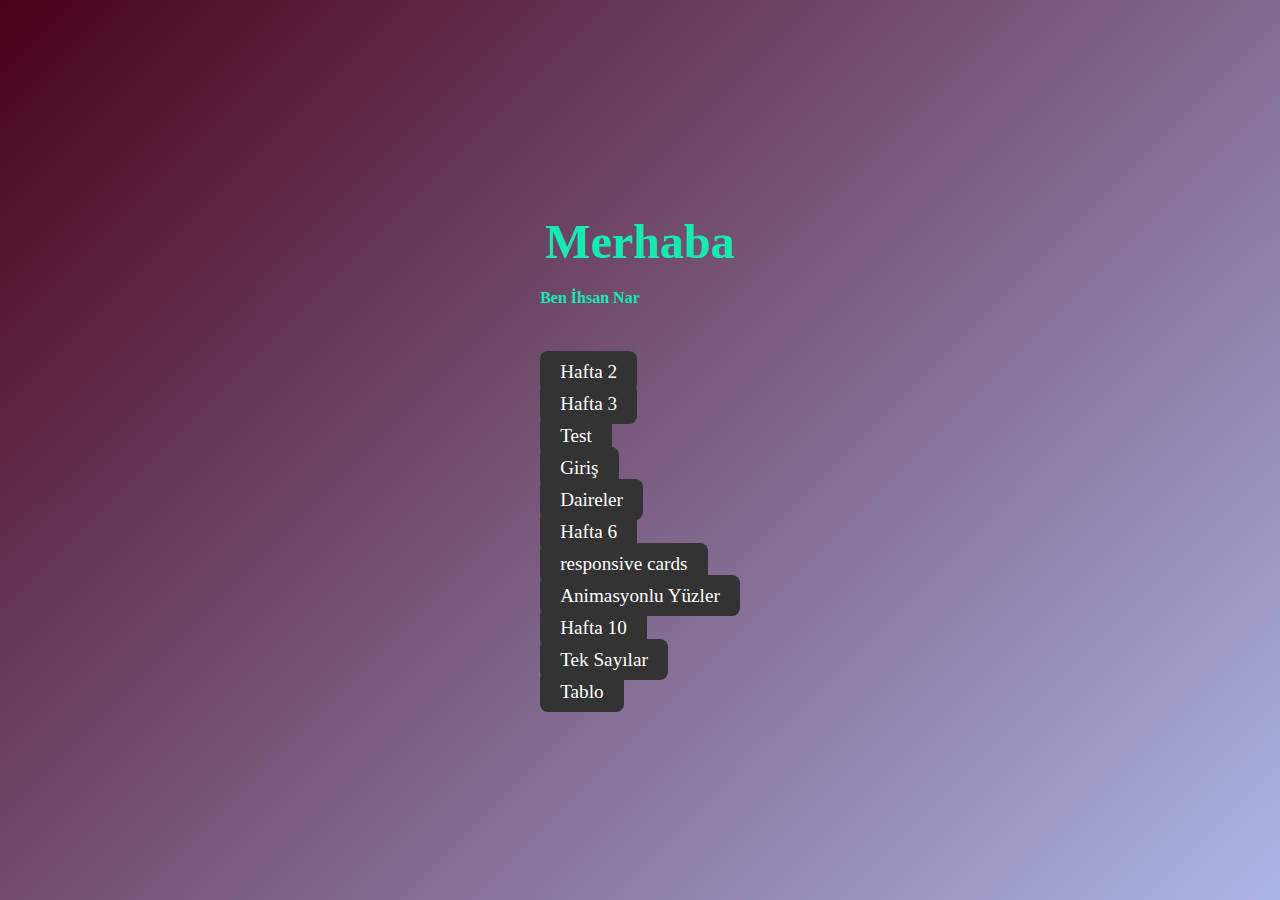
==== index.html @ ed17ddf6 "Update index.html" ====
<!DOCTYPE html>
<html lang="en">
<head>
  <meta charset="UTF-8">
  <meta name="viewport" content="width=device-width, initial-scale=1.0">
  <title>İhsan Nar</title>
  <style>
    body {
      font-family: 'Times New Roman', sans-serif;
      margin: 0;
      padding: 0;
      background: linear-gradient(135deg, #480119, #acb6e5);
      color: #33ffc2;
      display: flex;
      justify-content: center;
      align-items: center;
      height: 100vh;
    }

    h1 {
      color: #13ebb2;
      text-align: center;
      font-size: 3rem;
      margin-bottom: 20px;
    }
    h3{
      color: #13ebb2;
      text-align: start;
      font-size: 1rem;
      margin-bottom: 20px;
    }

    ul {
      list-style-type: none;
      padding: 0;
    }

    li {
      margin: 10px 0;
    }

    a {
      text-decoration: none;
      font-size: 1.2rem;
      color: #fff;
      background-color: #333;
      padding: 10px 20px;
      border-radius: 8px;
      transition: background-color 0.3s ease;
    }

    a:hover {
      background-color: #363636;
    }
  </style>
</head>
<body>
  <div>
    <h1>Merhaba</h1>
    <h3>Ben İhsan Nar</h3>
    <br>
    <ul>
      <li> <a href="hafta2.html">Hafta 2 </a></li>
      <li> <a href="hafta3.html">Hafta 3 </a></li>
      <li> <a href="test1.html">Test </a></li>
      <li> <a href="forum1.html">Giriş </a></li>
      <li> <a href="hafta5-2.html">Daireler </a></li>
      <li> <a href="hafta6.html">Hafta 6 </a></li>
      <li> <a href="responsivecard.html">responsive cards </a></li>
      <li> <a href="animasyonluyüzler.html">Animasyonlu Yüzler </a></li>
      <li> <a href="hafta10.html">Hafta 10 </a></li>
      <li> <a href="tek_sayilar.php">Tek Sayılar </a></li>
      <li> <a href="dinamik_tablo.php">Tablo </a></li>

    </ul>
  </div>
</body>
</html>
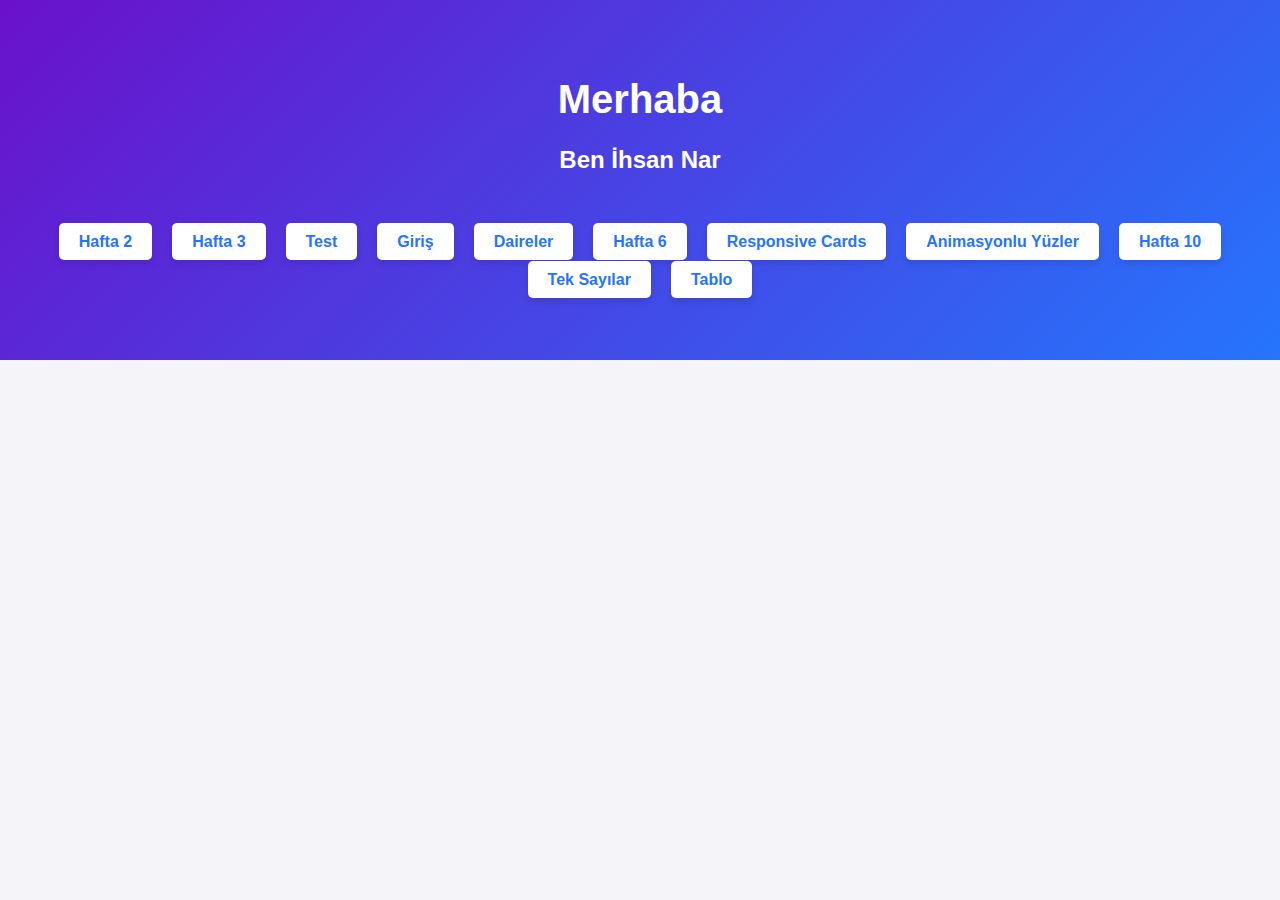
==== commit 5f121507: "Update index.html" ====
--- a/index.html
+++ b/index.html
@@ -1,78 +1,84 @@
 <!DOCTYPE html>
 <html lang="en">
 <head>
-  <meta charset="UTF-8">
-  <meta name="viewport" content="width=device-width, initial-scale=1.0">
-  <title>İhsan Nar</title>
-  <style>
-    body {
-      font-family: 'Times New Roman', sans-serif;
-      margin: 0;
-      padding: 0;
-      background: linear-gradient(135deg, #480119, #acb6e5);
-      color: #33ffc2;
-      display: flex;
-      justify-content: center;
-      align-items: center;
-      height: 100vh;
-    }
-
-    h1 {
-      color: #13ebb2;
-      text-align: center;
-      font-size: 3rem;
-      margin-bottom: 20px;
-    }
-    h3{
-      color: #13ebb2;
-      text-align: start;
-      font-size: 1rem;
-      margin-bottom: 20px;
-    }
-
-    ul {
-      list-style-type: none;
-      padding: 0;
-    }
-
-    li {
-      margin: 10px 0;
-    }
-
-    a {
-      text-decoration: none;
-      font-size: 1.2rem;
-      color: #fff;
-      background-color: #333;
-      padding: 10px 20px;
-      border-radius: 8px;
-      transition: background-color 0.3s ease;
-    }
-
-    a:hover {
-      background-color: #363636;
-    }
-  </style>
+    <meta charset="UTF-8">
+    <meta name="viewport" content="width=device-width, initial-scale=1.0">
+    <title>Hoşgeldiniz</title>
+    <style>
+        body {
+            font-family: Arial, sans-serif;
+            margin: 0;
+            padding: 0;
+            background: #f4f4f9;
+            color: #333;
+        }
+        
+        div {
+            text-align: center;
+            padding: 50px;
+            background: linear-gradient(135deg, #6a11cb, #2575fc);
+            color: white;
+        }
+        
+        h1 {
+            font-size: 2.5em;
+            margin-bottom: 10px;
+        }
+        
+        h3 {
+            font-size: 1.5em;
+            margin-bottom: 20px;
+        }
+        
+        ul {
+            list-style-type: none;
+            padding: 0;
+            display: flex;
+            flex-wrap: wrap;
+            justify-content: center;
+            gap: 10px;
+        }
+        
+        li {
+            margin: 5px;
+        }
+        
+        a {
+            text-decoration: none;
+            padding: 10px 20px;
+            background: white;
+            color: #2575fc;
+            font-weight: bold;
+            border-radius: 5px;
+            box-shadow: 0 4px 6px rgba(0, 0, 0, 0.1);
+            transition: all 0.3s ease;
+        }
+        
+        a:hover {
+            background: #2575fc;
+            color: white;
+            transform: scale(1.1);
+        }
+    </style>
 </head>
 <body>
-  <div>
-    <h1>Merhaba</h1>
-    <h3>Ben İhsan Nar</h3>
-    <br>
-    <ul>
-      <li> <a href="hafta2.html">Hafta 2 </a></li>
-      <li> <a href="hafta3.html">Hafta 3 </a></li>
-      <li> <a href="test1.html">Test </a></li>
-      <li> <a href="forum1.html">Giriş </a></li>
-      <li> <a href="hafta5-2.html">Daireler </a></li>
-      <li> <a href="hafta6.html">Hafta 6 </a></li>
-      <li> <a href="responsivecard.html">responsive cards </a></li>
-      <li> <a href="animasyonluyüzler.html">Animasyonlu Yüzler </a></li>
-      <li> <a href="hafta10.html">Hafta 10 </a></li>
-      <li> <a href="tek_sayilar.php">Tek Sayılar </a></li>
-      <li> <a href="dinamik_tablo.php">Tablo </a></li>
-
-    </ul>
-  </div>
+    <div>
+        <h1>Merhaba</h1>
+        <h3>Ben İhsan Nar</h3>
+        <br>
+        <ul>
+            <li><a href="hafta2.html">Hafta 2</a></li>
+            <li><a href="hafta3.html">Hafta 3</a></li>
+            <li><a href="test1.html">Test</a></li>
+            <li><a href="forum1.html">Giriş</a></li>
+            <li><a href="hafta5-2.html">Daireler</a></li>
+            <li><a href="hafta6.html">Hafta 6</a></li>
+            <li><a href="responsivecard.html">Responsive Cards</a></li>
+            <li><a href="animasyonluyüzler.html">Animasyonlu Yüzler</a></li>
+            <li><a href="hafta10.html">Hafta 10</a></li>
+            <li><a href="tek_sayilar.php">Tek Sayılar</a></li>
+            <li><a href="dinamik_tablo.php">Tablo</a></li>
+        </ul>
+    </div>
 </body>
 </html>
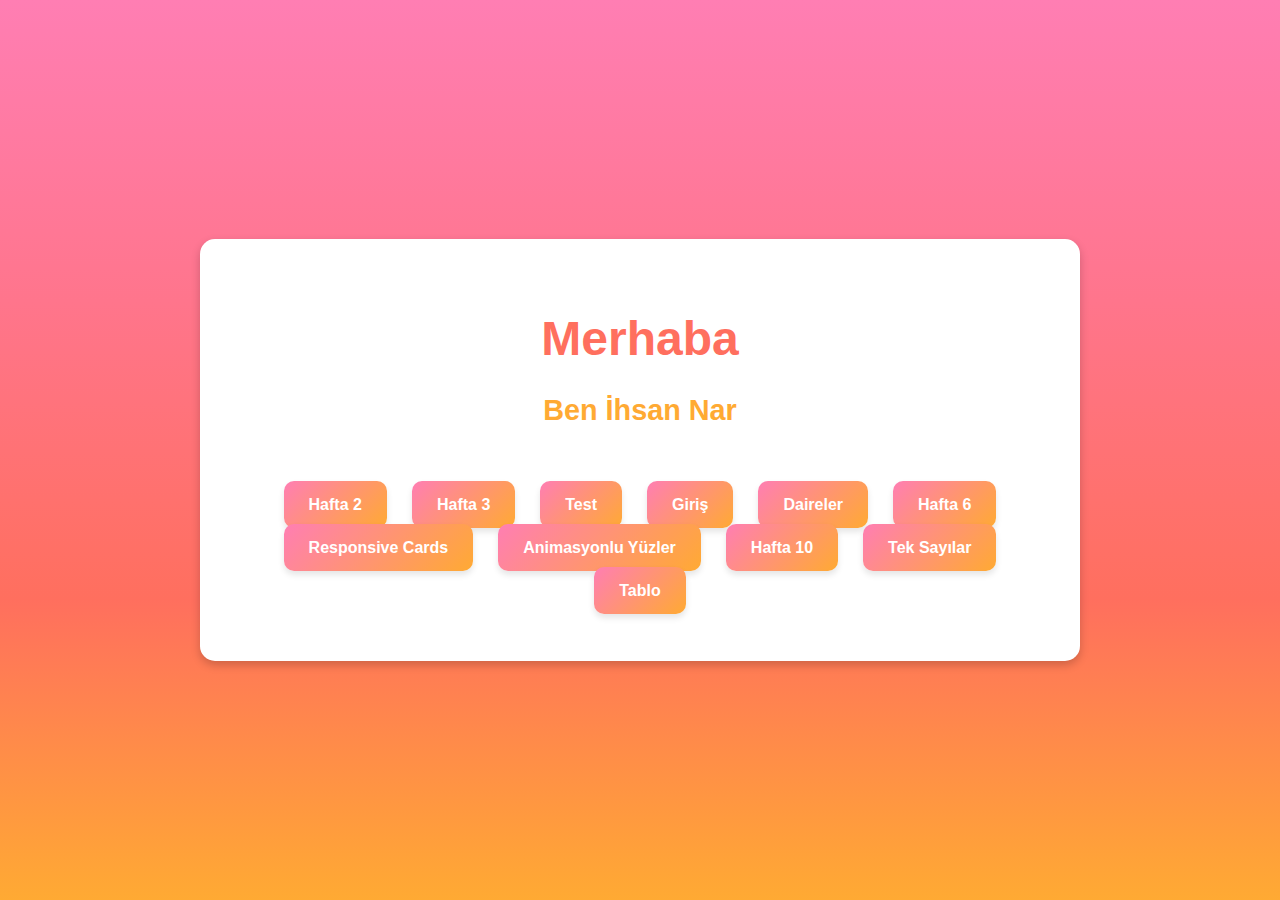
==== commit 77268d3e: "Update index.html" ====
--- a/index.html
+++ b/index.html
@@ -9,25 +9,34 @@
             font-family: Arial, sans-serif;
             margin: 0;
             padding: 0;
-            background: #f4f4f9;
+            background: linear-gradient(to bottom, #ff7eb3, #ff758c, #ff6f5e, #ffaa33);
             color: #333;
+            height: 100vh;
+            display: flex;
+            justify-content: center;
+            align-items: center;
         }
         
         div {
             text-align: center;
-            padding: 50px;
-            background: linear-gradient(135deg, #6a11cb, #2575fc);
-            color: white;
+            background: white;
+            padding: 40px;
+            border-radius: 15px;
+            box-shadow: 0 4px 10px rgba(0, 0, 0, 0.2);
+            width: 90%;
+            max-width: 800px;
         }
         
         h1 {
-            font-size: 2.5em;
-            margin-bottom: 10px;
+            font-size: 3em;
+            margin-bottom: 20px;
+            color: #ff6f5e;
         }
         
         h3 {
-            font-size: 1.5em;
-            margin-bottom: 20px;
+            font-size: 1.8em;
+            margin-bottom: 30px;
+            color: #ffaa33;
         }
         
         ul {
@@ -36,7 +45,7 @@
             display: flex;
             flex-wrap: wrap;
             justify-content: center;
-            gap: 10px;
+            gap: 15px;
         }
         
         li {
@@ -45,19 +54,18 @@
         
         a {
             text-decoration: none;
-            padding: 10px 20px;
-            background: white;
-            color: #2575fc;
+            padding: 15px 25px;
+            background: linear-gradient(135deg, #ff7eb3, #ffaa33);
+            color: white;
             font-weight: bold;
-            border-radius: 5px;
+            border-radius: 10px;
             box-shadow: 0 4px 6px rgba(0, 0, 0, 0.1);
             transition: all 0.3s ease;
         }
         
         a:hover {
-            background: #2575fc;
-            color: white;
-            transform: scale(1.1);
+            background: linear-gradient(135deg, #ffaa33, #ff7eb3);
+            transform: translateY(-5px);
         }
     </style>
 </head>
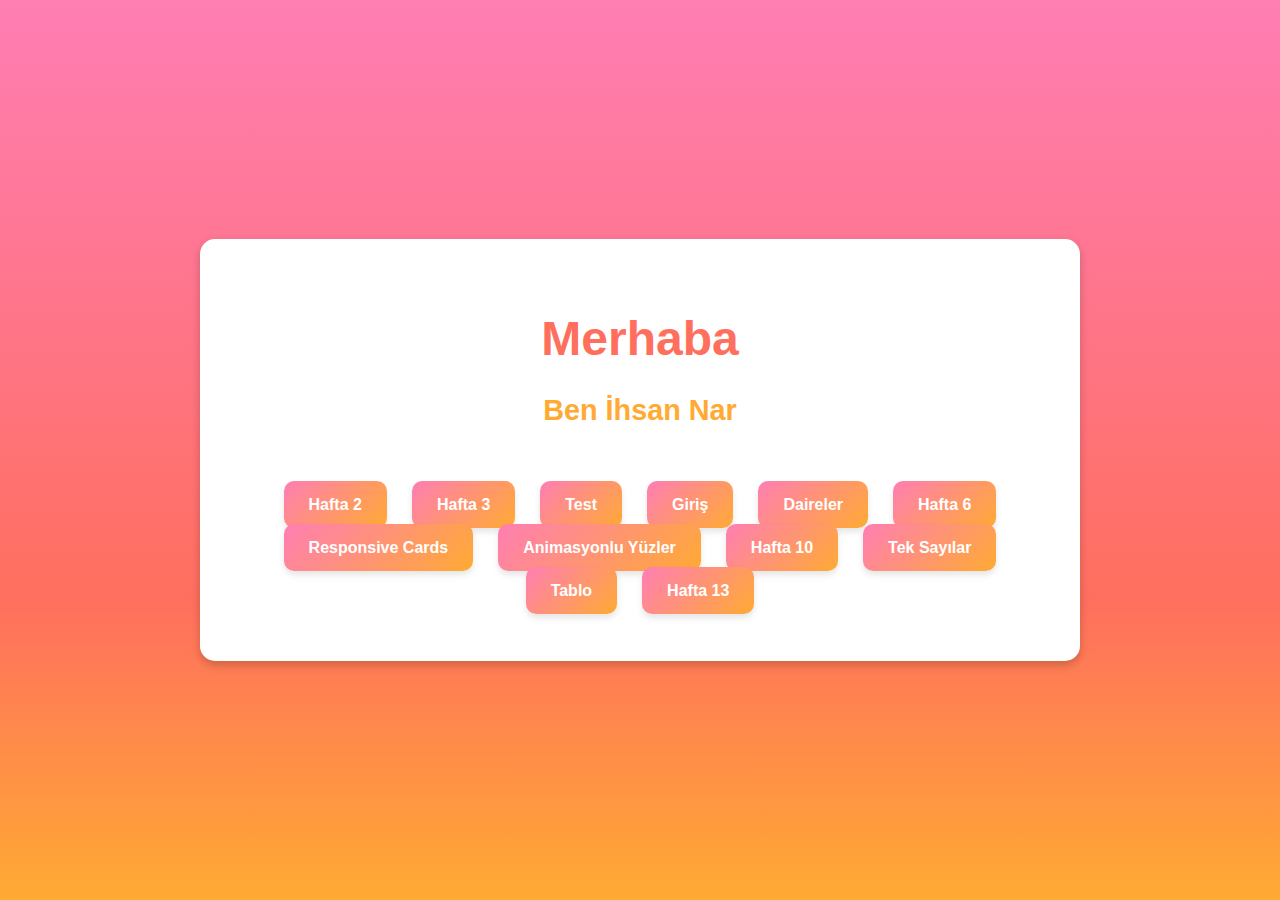
==== commit f6ba60c3: "Update index.html" ====
--- a/index.html
+++ b/index.html
@@ -86,6 +86,7 @@
             <li><a href="hafta10.html">Hafta 10</a></li>
             <li><a href="tek_sayilar.php">Tek Sayılar</a></li>
             <li><a href="dinamik_tablo.php">Tablo</a></li>
+            <li><a href="hafta13.php">Hafta 13</a></li>
         </ul>
     </div>
 </body>
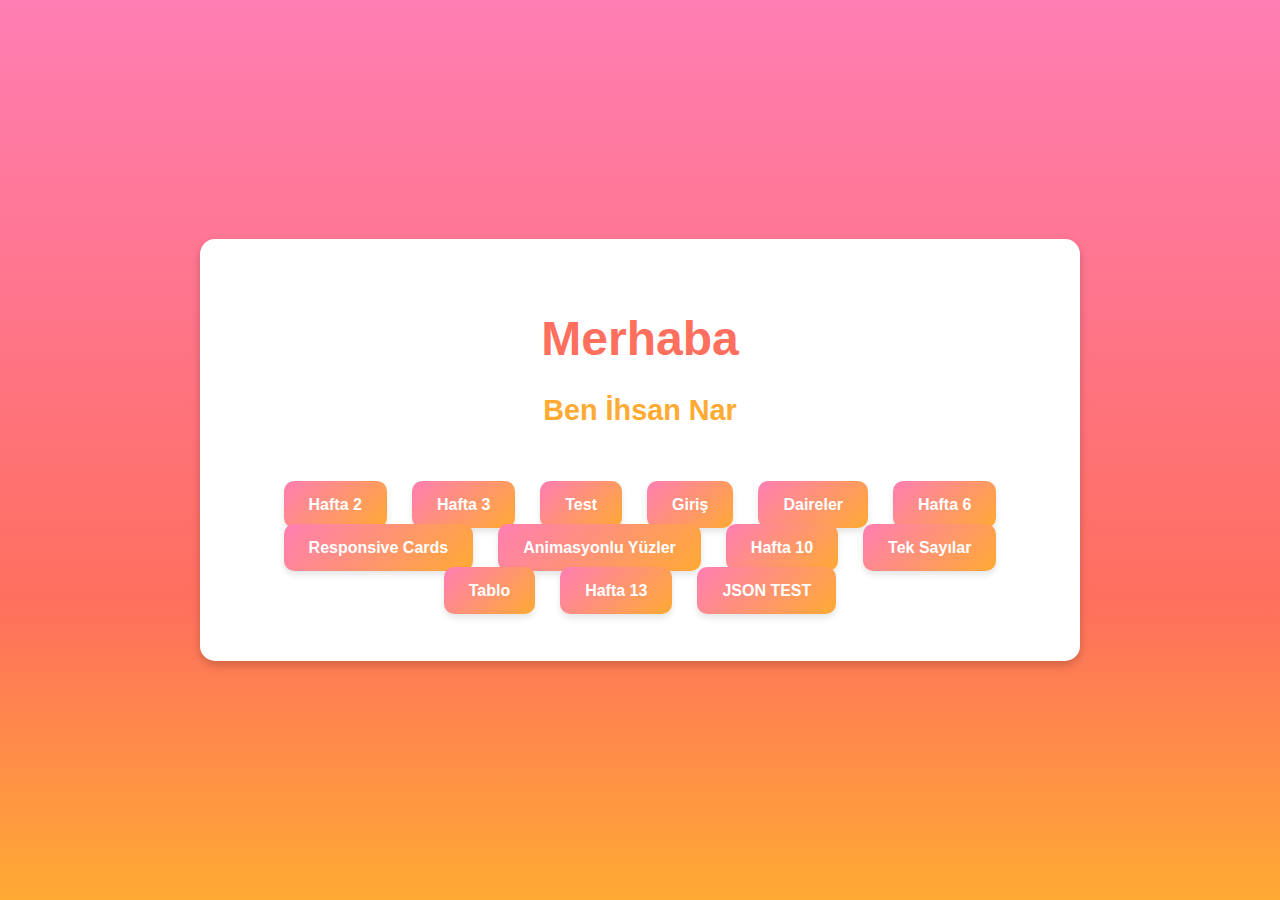
==== commit 18c64f2f: "Update index.html" ====
--- a/index.html
+++ b/index.html
@@ -86,7 +86,8 @@
             <li><a href="hafta10.html">Hafta 10</a></li>
             <li><a href="tek_sayilar.php">Tek Sayılar</a></li>
             <li><a href="dinamik_tablo.php">Tablo</a></li>
-            <li><a href="hafta13.php">Hafta 13</a></li>
+            <li><a href="hafta_13.php">Hafta 13</a></li>
+            <li><a href="test_json.html">JSON TEST</a></li>
         </ul>
     </div>
 </body>
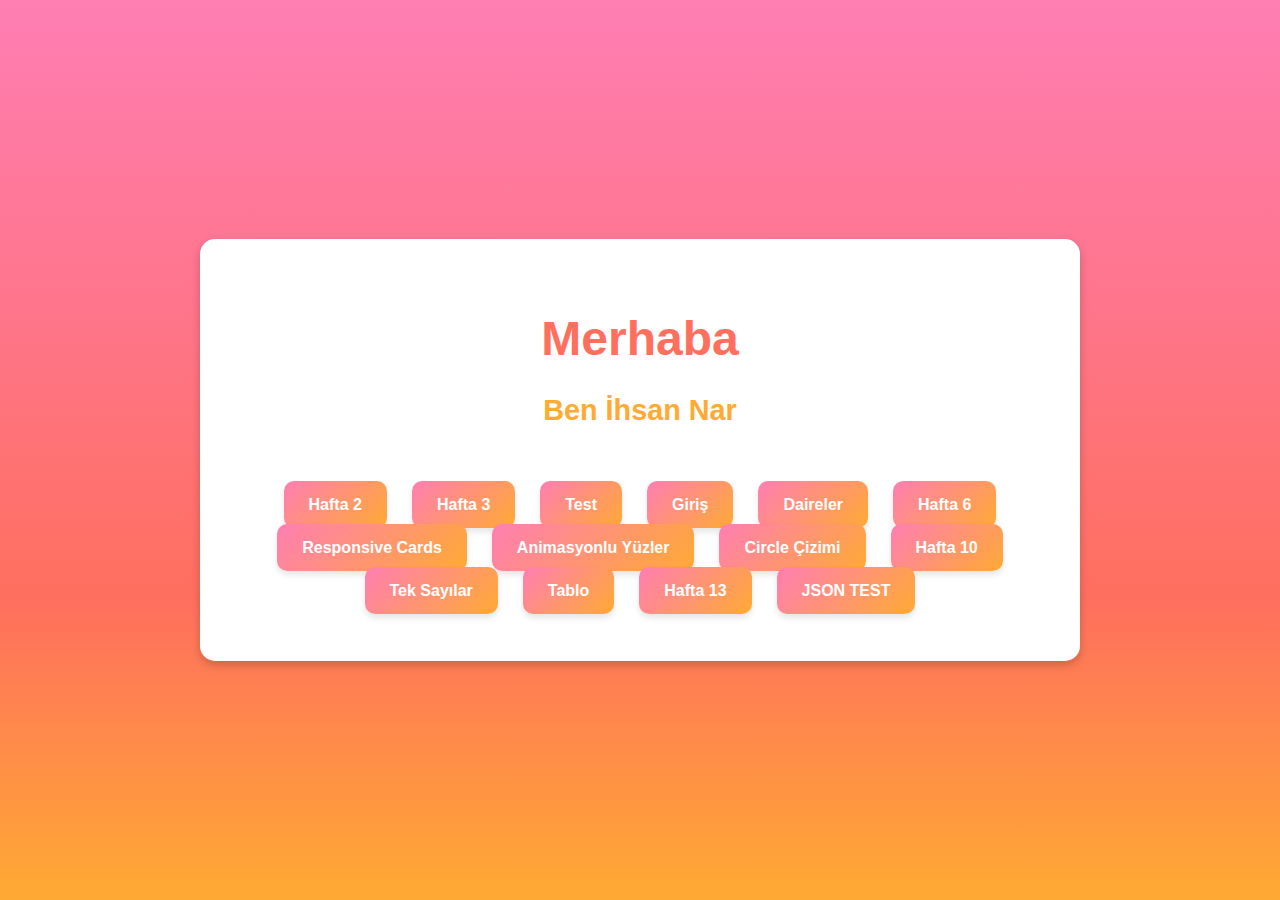
==== commit efb31b28: "Update index.html" ====
--- a/index.html
+++ b/index.html
@@ -83,6 +83,7 @@
             <li><a href="hafta6.html">Hafta 6</a></li>
             <li><a href="responsivecard.html">Responsive Cards</a></li>
             <li><a href="animasyonluyüzler.html">Animasyonlu Yüzler</a></li>
+            <li><a href="hafta9.html">Circle Çizimi</a></li>
             <li><a href="hafta10.html">Hafta 10</a></li>
             <li><a href="tek_sayilar.php">Tek Sayılar</a></li>
             <li><a href="dinamik_tablo.php">Tablo</a></li>
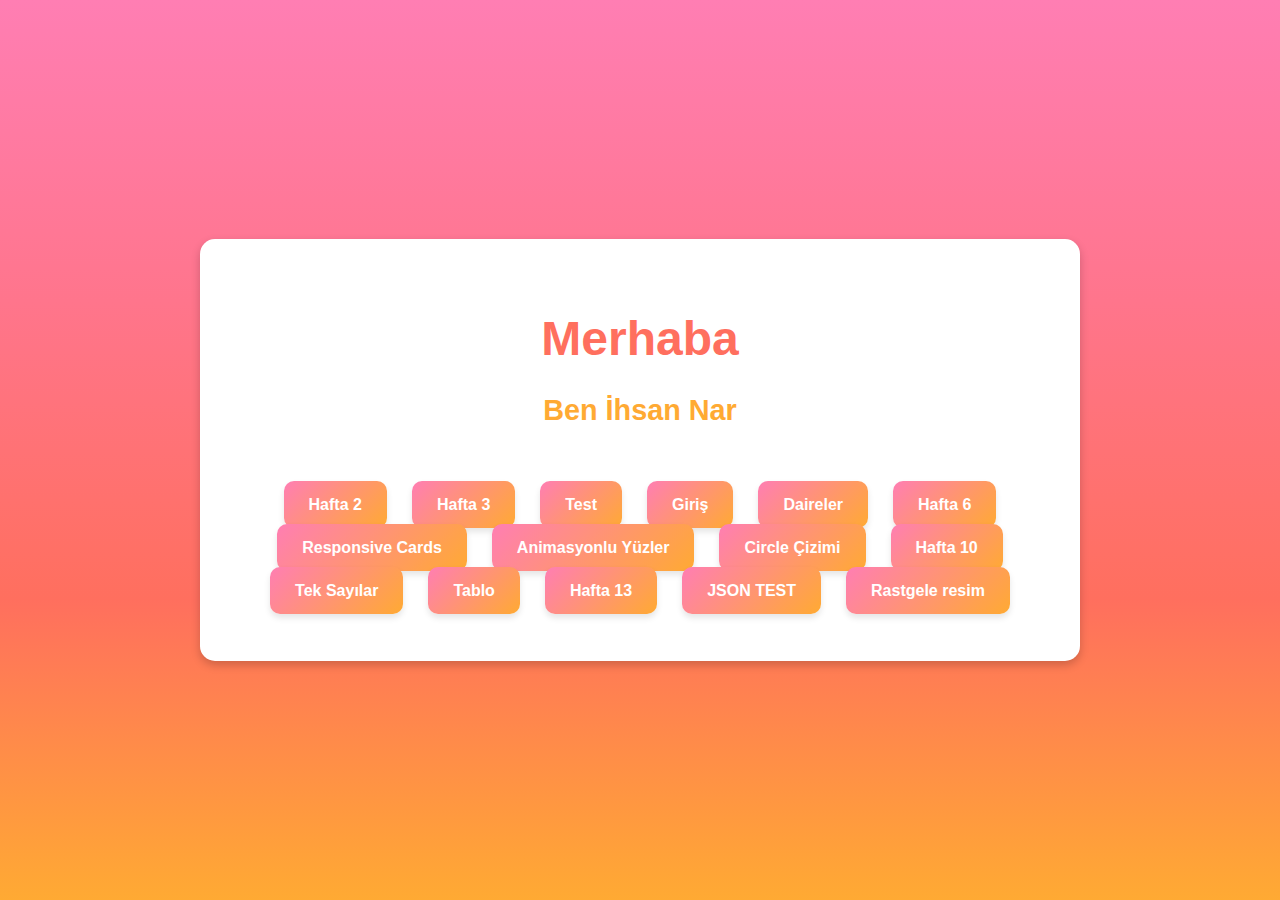
==== commit 336d1412: "Update index.html" ====
--- a/index.html
+++ b/index.html
@@ -89,6 +89,7 @@
             <li><a href="dinamik_tablo.php">Tablo</a></li>
             <li><a href="hafta_13.php">Hafta 13</a></li>
             <li><a href="test_json.html">JSON TEST</a></li>
+            <li><a href="rastgeleresim.html">Rastgele resim</a></li>
         </ul>
     </div>
 </body>
